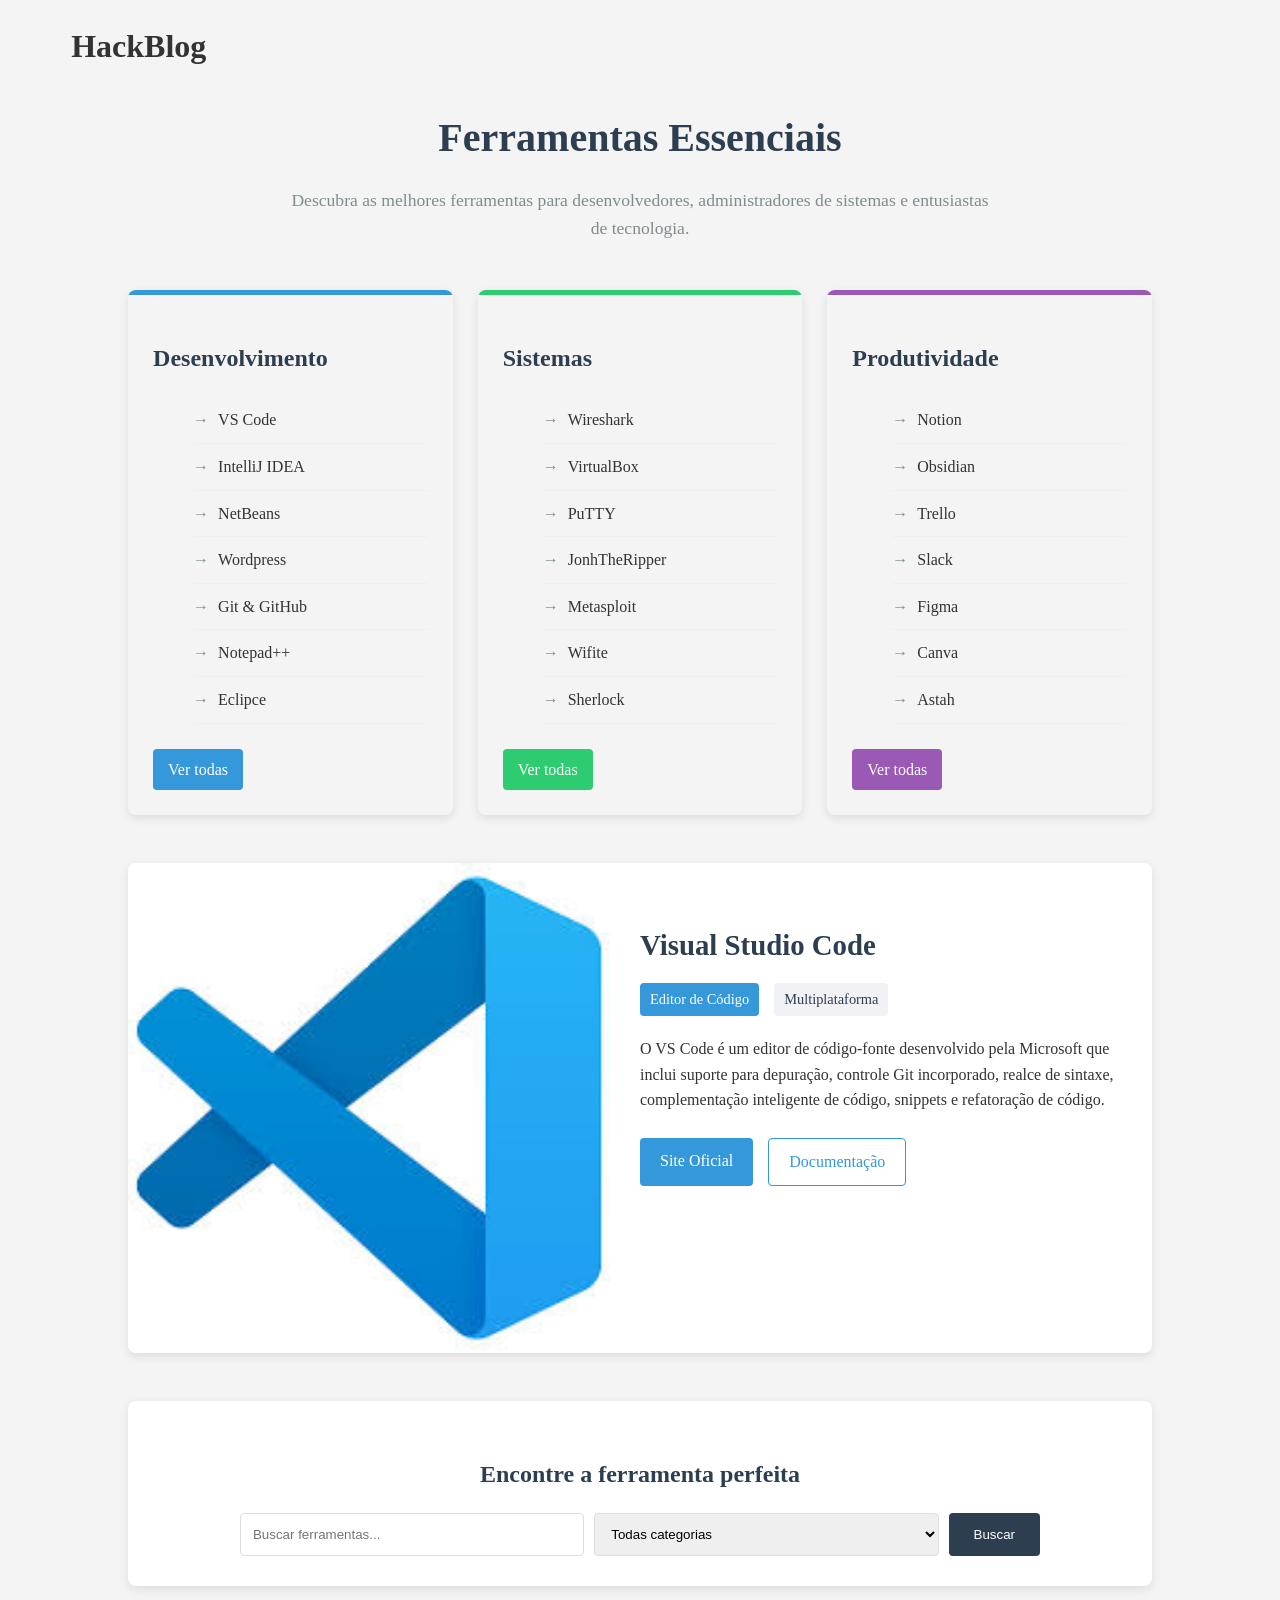
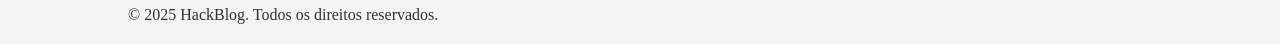
==== Ferramentas/ferramentas.html @ bf733ca4 "Subir o HackBlog no github" ====
<!DOCTYPE html>
<html lang="pt-br">
<head>
    <meta charset="UTF-8">
    <meta name="viewport" content="width=device-width, initial-scale=1.0">
    <title>Ferramentas - HackBlog</title>
    <link rel="stylesheet" href="style.css">
   
</head>
<body>
    <header>
        <div class="container">
            <h1>HackBlog</h1>

    <main class="container">
        <section class="tools-intro">
            <h2>Ferramentas Essenciais</h2>
            <p>Descubra as melhores ferramentas para desenvolvedores, administradores de sistemas e entusiastas de tecnologia.</p>
        </section>

        <div class="tools-categories">
            <div class="category-card dev-tools">
                <h3>Desenvolvimento</h3>
                <ul>
                    <li>VS Code</li>
                    <li>IntelliJ IDEA</li>
                    <li>NetBeans</li>
                    <li>Wordpress</li>
                    <li>Git & GitHub</li>
                    <li>Notepad++</li>
                    <li>Eclipce</li>
                    <!-- <li>Docker</li>
                    <li>Postman</li> -->
                </ul>
                <a href="#" class="category-link">Ver todas</a>
            </div>

            <div class="category-card sys-tools">
                <h3>Sistemas</h3>
                <ul>
                    <li>Wireshark</li>
                    <li>VirtualBox</li>
                    <li>PuTTY</li>
                    <li>JonhTheRipper</li>
                    <li>Metasploit</li>
                    <li>Wifite</li>
                    <li>Sherlock</li>
                    <!-- <li>Ansible</li>
                    <li>Prometheus</li>
                    <li>Kubernetes</li> -->
                </ul>
                <a href="#" class="category-link">Ver todas</a>
            </div>

            <div class="category-card prod-tools">
                <h3>Produtividade</h3>
                <ul>
                    <li>Notion</li>
                    <li>Obsidian</li>
                    <li>Trello</li>
                    <li>Slack</li>
                    <li>Figma</li>
                    <li>Canva</li>
                    <li>Astah</li>
                </ul>
                <a href="#" class="category-link">Ver todas</a>
            </div>
        </div>

        <section class="featured-tool">
            <div class="tool-image">
                <img src="../img/Visual Studio Code.jpeg" alt="VS Code">
            </div>
            <div class="tool-details">
                <h3>Visual Studio Code</h3>
                <div class="tool-meta">
                    <span class="tool-type">Editor de Código</span>
                    <span class="tool-platform">Multiplataforma</span>
                </div>
                <p>O VS Code é um editor de código-fonte desenvolvido pela Microsoft que inclui suporte para depuração, controle Git incorporado, realce de sintaxe, complementação inteligente de código, snippets e refatoração de código.</p>
                <div class="tool-links">
                    <a href="#" class="tool-btn primary">Site Oficial</a>
                    <a href="#" class="tool-btn secondary">Documentação</a>
                </div>
            </div>
        </section>

        <section class="tools-search">
            <h3>Encontre a ferramenta perfeita</h3>
            <form>
                <input type="text" placeholder="Buscar ferramentas...">
                <select>
                    <option value="">Todas categorias</option>
                    <option value="dev">Desenvolvimento</option>
                    <option value="sys">Sistemas</option>
                    <option value="prod">Produtividade</option>
                </select>
                <button type="submit">Buscar</button>
            </form>
        </section>
    </main>

    <footer>
        <div class="container">
            <p>&copy; 2025 HackBlog. Todos os direitos reservados.</p>
        </div>
    </footer>

    <script src="js/nav-bar.js"></script>
</body>
</html>
---- Ferramentas/style.css ----
/* Estilos específicos para a página de Ferramentas */

head {
    font-family: Arial, sans-serif;
    margin: 0;
    padding: 0;
}

body {
    background-color: #f4f4f4;
    color: #333;
    line-height: 1.6;
}


.container {
    width: 90%;
    max-width: 1200px;
    margin: 0 auto;
    padding: 0 15px;
}

.tools-banner {
    background: url('https://via.placeholder.com/1200x400/34495e/ffffff?text=Tools+Tech') no-repeat center center;
    background-size: cover;
    height: 300px;
    border-radius: 8px;
    margin-bottom: 2rem;
    display: flex;
    align-items: center;
    position: relative;
}

.tools-intro {
    text-align: center;
    margin-bottom: 3rem;
}

.tools-intro h2 {
    color: #2c3e50;
    font-size: 2.5rem;
    margin-bottom: 1rem;
}

.tools-intro p {
    color: #7f8c8d;
    font-size: 1.1rem;
    max-width: 700px;
    margin: 0 auto;
}

.tools-categories {
    display: grid;
    grid-template-columns: repeat(auto-fit, minmax(300px, 1fr));
    gap: 25px;
    margin-bottom: 3rem;
}

.category-card {
    padding: 25px;
    border-radius: 8px;
    box-shadow: 0 3px 10px rgba(0,0,0,0.1);
    transition: transform 0.3s;
    position: relative;
    overflow: hidden;
    z-index: 1;
}

.category-card::before {
    content: '';
    position: absolute;
    top: 0;
    left: 0;
    right: 0;
    height: 5px;
    z-index: 2;
}

.category-card.dev-tools::before {
    background: #3498db;
}

.category-card.sys-tools::before {
    background: #2ecc71;
}

.category-card.prod-tools::before {
    background: #9b59b6;
}

.category-card:hover {
    transform: translateY(-5px);
}

.category-card h3 {
    color: #2c3e50;
    margin-bottom: 20px;
    font-size: 1.5rem;
}

.category-card ul {
    list-style: none;
    margin-bottom: 25px;
}

.category-card li {
    padding: 10px 0;
    border-bottom: 1px solid #ecf0f1;
    position: relative;
    padding-left: 25px;
}

.category-card li::before {
    content: '→';
    position: absolute;
    left: 0;
    color: #7f8c8d;
}

.category-link {
    display: inline-block;
    padding: 8px 15px;
    border-radius: 4px;
    font-weight: 500;
    text-decoration: none;
    transition: all 0.3s;
}

.dev-tools .category-link {
    background: #3498db;
    color: white;
}

.sys-tools .category-link {
    background: #2ecc71;
    color: white;
}

.prod-tools .category-link {
    background: #9b59b6;
    color: white;
}

.category-link:hover {
    opacity: 0.9;
    text-decoration: none;
}

.featured-tool {
    display: flex;
    background: white;
    border-radius: 8px;
    box-shadow: 0 3px 10px rgba(0,0,0,0.1);
    overflow: hidden;
    margin-bottom: 3rem;
}

.tool-image {
    flex: 1;
    min-width: 300px;
}

.tool-image img {
    width: 100%;
    height: 100%;
    object-fit: cover;
}

.tool-details {
    flex: 1;
    padding: 30px;
}

.tool-details h3 {
    color: #2c3e50;
    font-size: 1.8rem;
    margin-bottom: 15px;
}

.tool-meta {
    display: flex;
    gap: 15px;
    margin-bottom: 20px;
}

.tool-type, .tool-platform {
    font-size: 0.9rem;
    padding: 5px 10px;
    border-radius: 4px;
}

.tool-type {
    background: #3498db;
    color: white;
}

.tool-platform {
    background: #f1f2f6;
    color: #2c3e50;
}

.tool-links {
    display: flex;
    gap: 15px;
    margin-top: 25px;
}

.tool-btn {
    padding: 10px 20px;
    border-radius: 4px;
    text-decoration: none;
    font-weight: 500;
    transition: all 0.3s;
}

.tool-btn.primary {
    background: #3498db;
    color: white;
}

.tool-btn.secondary {
    border: 1px solid #3498db;
    color: #3498db;
}

.tool-btn:hover {
    opacity: 0.9;
}

.tools-search {
    background: white;
    padding: 30px;
    border-radius: 8px;
    box-shadow: 0 3px 10px rgba(0,0,0,0.1);
    text-align: center;
}

.tools-search h3 {
    color: #2c3e50;
    margin-bottom: 20px;
    font-size: 1.5rem;
}

.tools-search form {
    display: flex;
    max-width: 800px;
    margin: 0 auto;
    gap: 10px;
}

.tools-search input, .tools-search select {
    flex: 1;
    padding: 12px;
    border: 1px solid #ddd;
    border-radius: 4px;
}

.tools-search button {
    background: #2c3e50;
    color: white;
    border: none;
    padding: 0 25px;
    border-radius: 4px;
    cursor: pointer;
    transition: background 0.3s;
}

.tools-search button:hover {
    background: #3498db;
}

@media (max-width: 768px) {
    .featured-tool {
        flex-direction: column;
    }
    
    .tool-image {
        min-width: auto;
        height: 200px;
    }
    
    .tools-search form {
        flex-direction: column;
    }
}
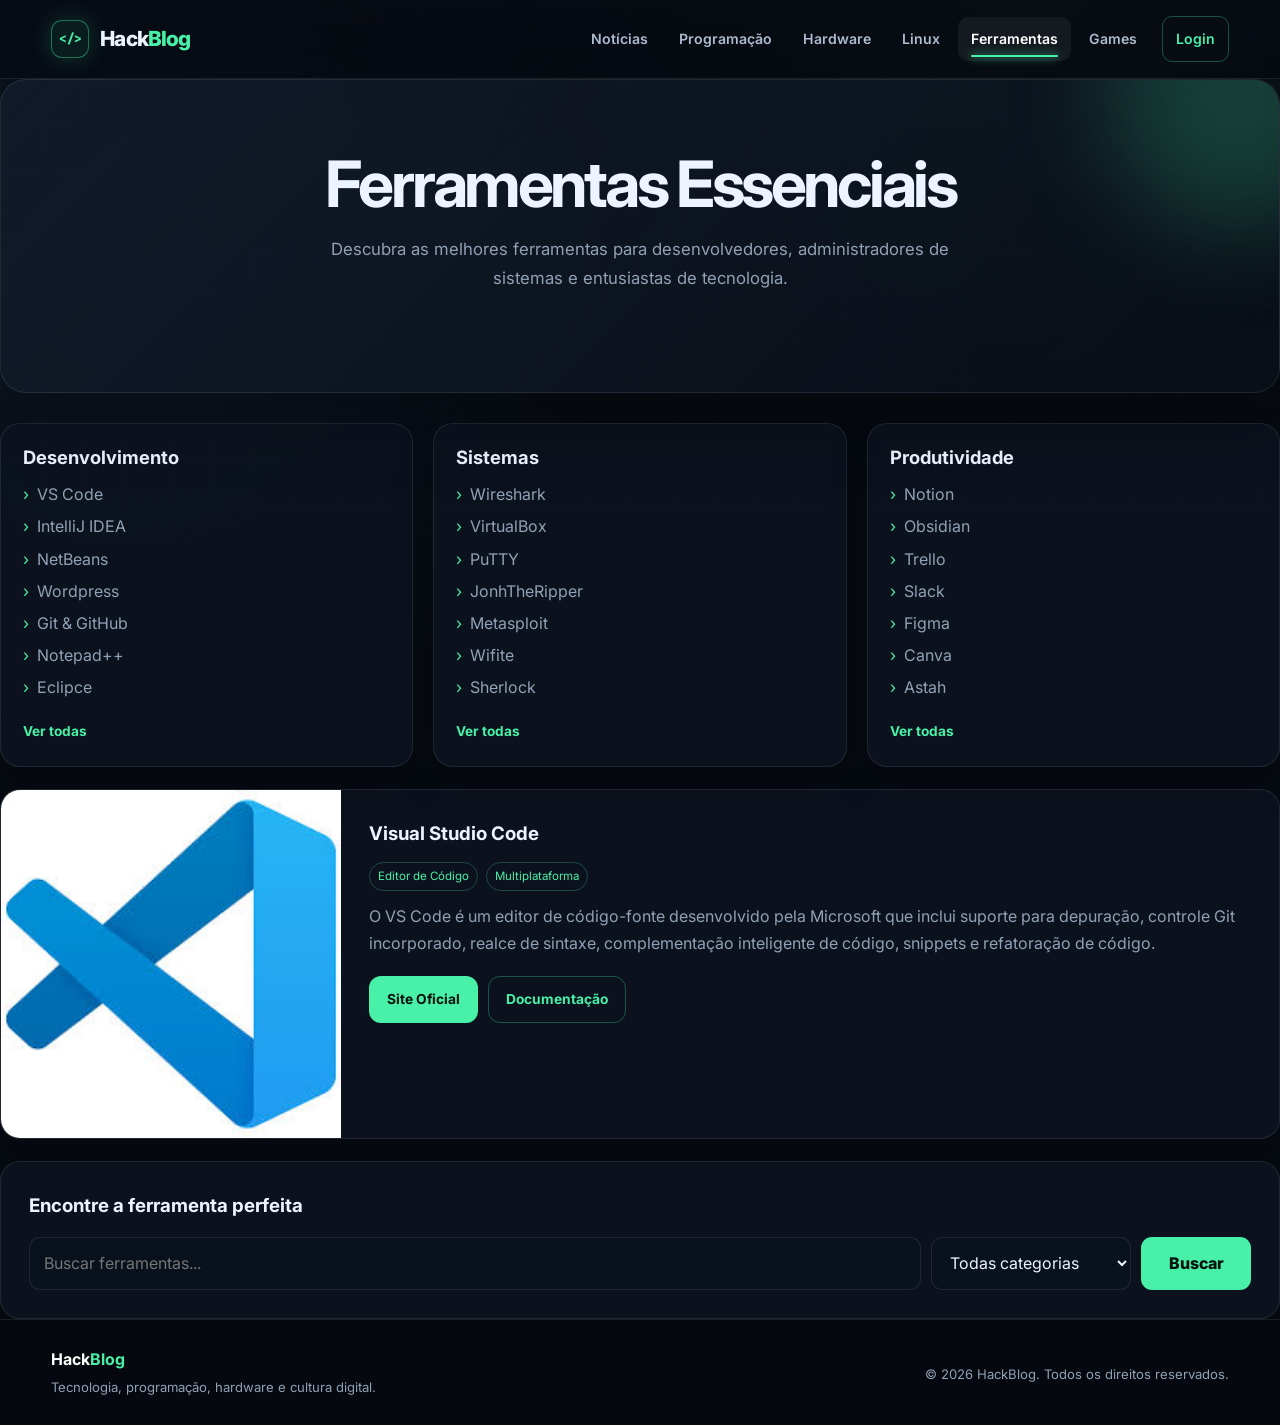
==== commit 46980def: "Arquivos movidos manualmente para a raiz" ====
--- a/Ferramentas/ferramentas.html
+++ b/Ferramentas/ferramentas.html
@@ -8,11 +8,23 @@
    
 </head>
 <body>
-    <header>
-        <div class="container">
-            <h1>HackBlog</h1>
+    <header class="site-header">
+  <div class="container nav-shell">
+    <a class="brand" href="../Inicio/index.html" aria-label="HackBlog - Início"><span class="brand-mark">&lt;/&gt;</span><span>Hack<span>Blog</span></span></a>
+    <nav class="main-nav" aria-label="Navegação principal">
+      <a href="../Home/home.html">Notícias</a>
+      <a href="../Programacao/programacao.html">Programação</a>
+      <a href="../Hardware/hardware.html">Hardware</a>
+      <a href="../Tipos de Linux/distroslinux.html">Linux</a>
+      <a href="../Ferramentas/ferramentas.html">Ferramentas</a>
+      <a href="../Games/jogos.html">Games</a>
+      <a class="nav-login" href="../Login/login.html">Login</a>
+    </nav>
+    <button class="menu-toggle" aria-label="Abrir menu" aria-expanded="false"><span></span><span></span><span></span></button>
+  </div>
+</header>
 
-    <main class="container">
+<main>
         <section class="tools-intro">
             <h2>Ferramentas Essenciais</h2>
             <p>Descubra as melhores ferramentas para desenvolvedores, administradores de sistemas e entusiastas de tecnologia.</p>
@@ -100,12 +112,13 @@
         </section>
     </main>
 
-    <footer>
-        <div class="container">
-            <p>&copy; 2025 HackBlog. Todos os direitos reservados.</p>
-        </div>
-    </footer>
+    <footer class="site-footer">
+  <div class="container footer-inner">
+    <div><strong>Hack<span>Blog</span></strong><p>Tecnologia, programação, hardware e cultura digital.</p></div>
+    <p>© 2026 HackBlog. Todos os direitos reservados.</p>
+  </div>
+</footer>
 
-    <script src="js/nav-bar.js"></script>
+    <script src="../nav-bar.js"></script>
 </body>
 </html>
--- a/Ferramentas/style.css
+++ b/Ferramentas/style.css
@@ -1,285 +1,6 @@
-/* Estilos específicos para a página de Ferramentas */
 
-head {
-    font-family: Arial, sans-serif;
-    margin: 0;
-    padding: 0;
-}
-
-body {
-    background-color: #f4f4f4;
-    color: #333;
-    line-height: 1.6;
-}
-
-
-.container {
-    width: 90%;
-    max-width: 1200px;
-    margin: 0 auto;
-    padding: 0 15px;
-}
-
-.tools-banner {
-    background: url('https://via.placeholder.com/1200x400/34495e/ffffff?text=Tools+Tech') no-repeat center center;
-    background-size: cover;
-    height: 300px;
-    border-radius: 8px;
-    margin-bottom: 2rem;
-    display: flex;
-    align-items: center;
-    position: relative;
-}
-
-.tools-intro {
-    text-align: center;
-    margin-bottom: 3rem;
-}
-
-.tools-intro h2 {
-    color: #2c3e50;
-    font-size: 2.5rem;
-    margin-bottom: 1rem;
-}
-
-.tools-intro p {
-    color: #7f8c8d;
-    font-size: 1.1rem;
-    max-width: 700px;
-    margin: 0 auto;
-}
-
-.tools-categories {
-    display: grid;
-    grid-template-columns: repeat(auto-fit, minmax(300px, 1fr));
-    gap: 25px;
-    margin-bottom: 3rem;
-}
-
-.category-card {
-    padding: 25px;
-    border-radius: 8px;
-    box-shadow: 0 3px 10px rgba(0,0,0,0.1);
-    transition: transform 0.3s;
-    position: relative;
-    overflow: hidden;
-    z-index: 1;
-}
-
-.category-card::before {
-    content: '';
-    position: absolute;
-    top: 0;
-    left: 0;
-    right: 0;
-    height: 5px;
-    z-index: 2;
-}
-
-.category-card.dev-tools::before {
-    background: #3498db;
-}
-
-.category-card.sys-tools::before {
-    background: #2ecc71;
-}
-
-.category-card.prod-tools::before {
-    background: #9b59b6;
-}
-
-.category-card:hover {
-    transform: translateY(-5px);
-}
-
-.category-card h3 {
-    color: #2c3e50;
-    margin-bottom: 20px;
-    font-size: 1.5rem;
-}
-
-.category-card ul {
-    list-style: none;
-    margin-bottom: 25px;
-}
-
-.category-card li {
-    padding: 10px 0;
-    border-bottom: 1px solid #ecf0f1;
-    position: relative;
-    padding-left: 25px;
-}
-
-.category-card li::before {
-    content: '→';
-    position: absolute;
-    left: 0;
-    color: #7f8c8d;
-}
-
-.category-link {
-    display: inline-block;
-    padding: 8px 15px;
-    border-radius: 4px;
-    font-weight: 500;
-    text-decoration: none;
-    transition: all 0.3s;
-}
-
-.dev-tools .category-link {
-    background: #3498db;
-    color: white;
-}
-
-.sys-tools .category-link {
-    background: #2ecc71;
-    color: white;
-}
-
-.prod-tools .category-link {
-    background: #9b59b6;
-    color: white;
-}
-
-.category-link:hover {
-    opacity: 0.9;
-    text-decoration: none;
-}
-
-.featured-tool {
-    display: flex;
-    background: white;
-    border-radius: 8px;
-    box-shadow: 0 3px 10px rgba(0,0,0,0.1);
-    overflow: hidden;
-    margin-bottom: 3rem;
-}
-
-.tool-image {
-    flex: 1;
-    min-width: 300px;
-}
-
-.tool-image img {
-    width: 100%;
-    height: 100%;
-    object-fit: cover;
-}
-
-.tool-details {
-    flex: 1;
-    padding: 30px;
-}
-
-.tool-details h3 {
-    color: #2c3e50;
-    font-size: 1.8rem;
-    margin-bottom: 15px;
-}
-
-.tool-meta {
-    display: flex;
-    gap: 15px;
-    margin-bottom: 20px;
-}
-
-.tool-type, .tool-platform {
-    font-size: 0.9rem;
-    padding: 5px 10px;
-    border-radius: 4px;
-}
-
-.tool-type {
-    background: #3498db;
-    color: white;
-}
-
-.tool-platform {
-    background: #f1f2f6;
-    color: #2c3e50;
-}
-
-.tool-links {
-    display: flex;
-    gap: 15px;
-    margin-top: 25px;
-}
-
-.tool-btn {
-    padding: 10px 20px;
-    border-radius: 4px;
-    text-decoration: none;
-    font-weight: 500;
-    transition: all 0.3s;
-}
-
-.tool-btn.primary {
-    background: #3498db;
-    color: white;
-}
-
-.tool-btn.secondary {
-    border: 1px solid #3498db;
-    color: #3498db;
-}
-
-.tool-btn:hover {
-    opacity: 0.9;
-}
-
-.tools-search {
-    background: white;
-    padding: 30px;
-    border-radius: 8px;
-    box-shadow: 0 3px 10px rgba(0,0,0,0.1);
-    text-align: center;
-}
-
-.tools-search h3 {
-    color: #2c3e50;
-    margin-bottom: 20px;
-    font-size: 1.5rem;
-}
-
-.tools-search form {
-    display: flex;
-    max-width: 800px;
-    margin: 0 auto;
-    gap: 10px;
-}
-
-.tools-search input, .tools-search select {
-    flex: 1;
-    padding: 12px;
-    border: 1px solid #ddd;
-    border-radius: 4px;
-}
-
-.tools-search button {
-    background: #2c3e50;
-    color: white;
-    border: none;
-    padding: 0 25px;
-    border-radius: 4px;
-    cursor: pointer;
-    transition: background 0.3s;
-}
-
-.tools-search button:hover {
-    background: #3498db;
-}
-
-@media (max-width: 768px) {
-    .featured-tool {
-        flex-direction: column;
-    }
-    
-    .tool-image {
-        min-width: auto;
-        height: 200px;
-    }
-    
-    .tools-search form {
-        flex-direction: column;
-    }
-}+@import url('https://fonts.googleapis.com/css2?family=Inter:wght@400;500;600;700;800&family=JetBrains+Mono:wght@500;600&display=swap');
+:root{--bg:#070b12;--surface:#0d1420;--surface2:#111b2a;--text:#edf4ff;--muted:#91a1b5;--line:rgba(255,255,255,.09);--accent:#48f0a8;--accent2:#5da9ff;--glow:rgba(72,240,168,.2);--max:1180px}
+*{box-sizing:border-box;margin:0;padding:0}html{scroll-behavior:smooth}body{font-family:Inter,system-ui,sans-serif;background:radial-gradient(circle at 80% -10%,rgba(72,240,168,.08),transparent 28%),radial-gradient(circle at 10% 20%,rgba(93,169,255,.07),transparent 30%),var(--bg);color:var(--text);line-height:1.7;min-height:100vh}body:before{content:"";position:fixed;inset:0;pointer-events:none;background-image:linear-gradient(rgba(255,255,255,.025) 1px,transparent 1px),linear-gradient(90deg,rgba(255,255,255,.025) 1px,transparent 1px);background-size:42px 42px;mask-image:linear-gradient(to bottom,black,transparent 75%)}a{color:inherit}.container{width:min(92%,var(--max));margin:auto}.site-header{position:sticky;top:0;z-index:1000;background:rgba(7,11,18,.78);backdrop-filter:blur(18px);border-bottom:1px solid var(--line)}.nav-shell{height:78px;display:flex;align-items:center;justify-content:space-between;gap:28px}.brand{display:flex;align-items:center;gap:11px;text-decoration:none;font-weight:800;font-size:1.3rem;letter-spacing:-.04em}.brand span:last-child span,.site-footer strong span{color:var(--accent)}.brand-mark{display:grid;place-items:center;width:38px;height:38px;border:1px solid rgba(72,240,168,.4);border-radius:11px;background:rgba(72,240,168,.08);color:var(--accent);font-family:'JetBrains Mono',monospace;font-size:.8rem;box-shadow:0 0 25px var(--glow)}.main-nav{display:flex;align-items:center;gap:5px}.main-nav a{position:relative;text-decoration:none;color:#aebbd0;padding:10px 13px;border-radius:10px;font-size:.88rem;font-weight:600;transition:.25s}.main-nav a:hover,.main-nav a.active{color:#fff;background:rgba(255,255,255,.055)}.main-nav a.active:after{content:"";position:absolute;left:13px;right:13px;bottom:4px;height:2px;border-radius:99px;background:var(--accent);box-shadow:0 0 10px var(--accent)}.main-nav .nav-login{border:1px solid rgba(72,240,168,.3);color:var(--accent);margin-left:7px}.menu-toggle{display:none;border:0;background:transparent;width:44px;height:44px;cursor:pointer}.menu-toggle span{display:block;width:22px;height:2px;background:#fff;margin:5px auto;border-radius:3px;transition:.25s}.menu-toggle.is-open span:nth-child(1){transform:translateY(7px) rotate(45deg)}.menu-toggle.is-open span:nth-child(2){opacity:0}.menu-toggle.is-open span:nth-child(3){transform:translateY(-7px) rotate(-45deg)}main.container{padding:58px 0 80px}.site-footer{border-top:1px solid var(--line);background:rgba(5,8,13,.7)}.footer-inner{min-height:105px;display:flex;align-items:center;justify-content:space-between;gap:30px;color:var(--muted);font-size:.82rem}.footer-inner strong{color:#fff;font-size:1rem}.footer-inner p{margin-top:3px}.welcome,.hero-programming,.hardware-banner,.tools-intro,.games-hero,.linux-header{border:1px solid var(--line);border-radius:26px;background:linear-gradient(135deg,rgba(17,27,42,.92),rgba(10,16,25,.72));box-shadow:0 25px 70px rgba(0,0,0,.25);position:relative;overflow:hidden}.welcome:after,.hero-programming:after,.hardware-banner:after,.tools-intro:after,.games-hero:after,.linux-header:after{content:"";position:absolute;width:260px;height:260px;right:-90px;top:-110px;border-radius:50%;background:var(--glow);filter:blur(50px);pointer-events:none}.welcome{text-align:center;padding:100px 30px}.welcome h2,.hero-programming h2,.tools-intro h2{font-size:clamp(2.2rem,5vw,4.2rem);line-height:1.05;letter-spacing:-.055em;margin-bottom:18px}.welcome p,.hero-programming p,.tools-intro p{color:var(--muted);font-size:1.05rem;max-width:680px;margin:0 auto 30px}.btn,.read-more,.hardware-btn,.game-btn,.tool-btn{display:inline-flex;align-items:center;justify-content:center;text-decoration:none;border-radius:12px;padding:11px 17px;font-weight:700;font-size:.86rem;transition:.25s;border:1px solid rgba(72,240,168,.3)}.btn{background:var(--accent);color:#06120d;box-shadow:0 12px 35px var(--glow)}.btn:hover{transform:translateY(-2px);box-shadow:0 16px 42px var(--glow)}.posts{display:grid;gap:28px}.post{background:rgba(13,20,32,.82);border:1px solid var(--line);border-radius:22px;padding:28px;overflow:hidden;box-shadow:0 18px 45px rgba(0,0,0,.18)}.post h1,.post h2,.post h3{line-height:1.15;letter-spacing:-.03em}.post h1{font-size:clamp(1.55rem,3vw,2.3rem);margin-bottom:8px}.post h4{color:var(--muted);font-weight:500;margin-bottom:10px}.post-date{font-family:'JetBrains Mono',monospace;font-size:.7rem;color:var(--accent);display:inline-block;margin-bottom:18px}.post img{width:100%;max-height:500px;object-fit:cover;border-radius:16px;border:1px solid var(--line);margin:4px 0 22px}.post p{color:#bac6d6;margin:0 0 16px}.post li{color:#bac6d6;margin:5px 0 5px 22px}.read-more{margin-top:10px;color:var(--accent);background:rgba(72,240,168,.06)}.read-more:hover,.hardware-btn:hover,.game-btn:hover,.tool-btn:hover{transform:translateY(-2px);background:rgba(72,240,168,.12)}.sidebar-content{display:grid;grid-template-columns:1fr 1fr;gap:20px;margin-top:28px}.recent-posts,.categories{padding:22px;border:1px solid var(--line);border-radius:18px;background:var(--surface)}.recent-posts h3,.categories h3{margin-bottom:12px}.recent-posts ul,.categories ul{list-style:none}.recent-posts li,.categories li{border-top:1px solid var(--line);padding:9px 0}.recent-posts a,.categories a{color:#aebbd0;text-decoration:none;font-size:.88rem}.recent-posts a:hover,.categories a:hover{color:var(--accent)}.hero-programming,.tools-intro{padding:70px 50px;margin-bottom:30px}.content-wrapper{display:grid;grid-template-columns:minmax(0,1fr) 290px;gap:28px}.content-wrapper:after{content:""}.hero-programming{text-align:left}.hero-programming h2{max-width:760px}.hero-programming p{margin-left:0}.hardware-banner,.games-hero{min-height:280px;display:flex;align-items:end;padding:45px;margin-bottom:30px}.banner-content,.hero-content{position:relative;z-index:1}.hardware-banner h2,.games-hero h2,.linux-header h1{font-size:clamp(2.1rem,5vw,3.7rem);letter-spacing:-.05em;line-height:1.05}.hardware-banner p,.games-hero p,.linux-header .subtitle{color:var(--muted);margin-top:12px}.hardware-grid{display:grid;grid-template-columns:repeat(3,1fr);gap:22px}.hardware-card,.game-card,.category-card,.featured-tool,.tools-search,.series-comparison,.series-evolution{background:rgba(13,20,32,.82);border:1px solid var(--line);border-radius:20px;overflow:hidden;box-shadow:0 16px 40px rgba(0,0,0,.17)}.hardware-card img{width:100%;height:210px;object-fit:cover}.card-content,.game-info,.category-card{padding:22px}.card-content h3,.game-info h3,.category-card h3{font-size:1.15rem;line-height:1.25;margin-bottom:12px}.specs{display:flex;gap:8px;flex-wrap:wrap;color:var(--muted);font-size:.78rem}.hardware-btn,.game-btn{margin-top:18px;color:var(--accent);background:rgba(72,240,168,.05)}.games-hero{min-height:330px;background:linear-gradient(120deg,rgba(5,9,15,.7),rgba(5,9,15,.15)),url('../img/watch-dogs.webp') center/cover}.game-series{display:grid;gap:22px}.game-card{display:grid;grid-template-columns:340px 1fr}.game-image{position:relative;min-height:260px}.game-image img{width:100%;height:100%;object-fit:cover}.release-year{position:absolute;left:16px;top:16px;background:rgba(7,11,18,.8);backdrop-filter:blur(8px);padding:5px 9px;border:1px solid var(--line);border-radius:8px;font-family:'JetBrains Mono',monospace;color:var(--accent);font-size:.75rem}.game-rating{display:flex;justify-content:space-between;max-width:220px;color:var(--accent);margin-bottom:12px}.score{color:#fff;font-weight:700}.game-features{padding-left:18px;color:var(--muted);font-size:.9rem}.series-comparison,.series-evolution{margin-top:30px;padding:28px}.series-comparison h2,.series-evolution h2{margin-bottom:20px;letter-spacing:-.03em}.comparison-table{overflow:auto}.comparison-table table{width:100%;border-collapse:collapse;min-width:700px}.comparison-table th,.comparison-table td{text-align:left;padding:13px;border-bottom:1px solid var(--line);font-size:.84rem}.comparison-table th{color:var(--accent);font-family:'JetBrains Mono',monospace;font-size:.72rem}.evolution-timeline{display:grid;gap:14px}.timeline-item{display:grid;grid-template-columns:80px 1fr;gap:18px;padding:18px;border:1px solid var(--line);border-radius:14px;background:rgba(255,255,255,.02)}.timeline-year{font-family:'JetBrains Mono',monospace;color:var(--accent);font-weight:700}.timeline-content h3{margin-bottom:5px}.timeline-content p{color:var(--muted)}.tools-intro{text-align:center}.tools-categories{display:grid;grid-template-columns:repeat(3,1fr);gap:20px}.category-card{min-height:280px}.category-card ul{list-style:none;color:var(--muted);display:grid;gap:5px}.category-card li:before{content:"›";color:var(--accent);margin-right:8px}.category-link{display:inline-block;margin-top:18px;color:var(--accent);text-decoration:none;font-weight:700;font-size:.85rem}.featured-tool{display:grid;grid-template-columns:340px 1fr;margin-top:22px}.tool-image img{width:100%;height:100%;min-height:280px;object-fit:cover}.tool-details{padding:28px}.tool-meta{display:flex;gap:8px;margin:12px 0;flex-wrap:wrap}.tool-type,.tool-platform{font-size:.72rem;color:var(--accent);border:1px solid rgba(72,240,168,.25);padding:4px 8px;border-radius:999px}.tool-details p{color:var(--muted)}.tool-links{display:flex;gap:10px;margin-top:18px}.tool-btn.primary{color:#06120d;background:var(--accent)}.tool-btn.secondary{color:var(--accent);background:transparent}.tools-search{padding:28px;margin-top:22px}.tools-search form{display:grid;grid-template-columns:1fr 200px 110px;gap:10px;margin-top:15px}.tools-search input,.tools-search select,.tools-search button,.login-container input,.login-container button{font:inherit;border-radius:11px;border:1px solid var(--line);background:#09111d;color:var(--text);padding:12px 14px}.tools-search button,.login-container button{background:var(--accent);color:#06120d;border-color:transparent;font-weight:800;cursor:pointer}.linux-header{text-align:center;padding:60px 25px;margin-bottom:24px}.tux-icon img{width:110px;height:110px;object-fit:contain;filter:drop-shadow(0 15px 30px rgba(72,240,168,.16));margin-bottom:10px}.distro-tabs{display:flex;gap:8px;flex-wrap:wrap;margin-bottom:20px}.tab-button{font:inherit;background:var(--surface);border:1px solid var(--line);color:var(--muted);padding:10px 15px;border-radius:10px;cursor:pointer}.tab-button.active,.tab-button:hover{color:#07110d;background:var(--accent);border-color:var(--accent)}.tab-content{display:none}.tab-content.active{display:block}.distro-card,.linux-card{background:var(--surface);border:1px solid var(--line);border-radius:18px;padding:20px;margin-bottom:18px}.distro-card img,.linux-card img{max-width:100%;border-radius:13px}.login-container{width:min(92%,430px);margin:100px auto;padding:35px;background:rgba(13,20,32,.9);border:1px solid var(--line);border-radius:24px;box-shadow:0 25px 70px rgba(0,0,0,.35)}.login-container h2{font-size:2rem;margin-bottom:8px}.login-container form{display:grid;gap:16px;margin-top:22px}.input-group{display:grid;gap:7px}.input-group label{font-size:.82rem;color:var(--muted)}.login-container input{width:100%}.login-container input:focus{outline:none;border-color:rgba(72,240,168,.6);box-shadow:0 0 0 4px rgba(72,240,168,.08)}.error-message{color:#ff8d9d;margin-top:12px}.sidebar{display:none}
+@media(max-width:900px){.main-nav{gap:0}.main-nav a{padding:9px 8px}.hardware-grid,.tools-categories{grid-template-columns:1fr 1fr}.content-wrapper{grid-template-columns:1fr}.sidebar-content{grid-template-columns:1fr}.featured-tool{grid-template-columns:1fr}.game-card{grid-template-columns:260px 1fr}}
+@media(max-width:700px){.nav-shell{height:68px}.menu-toggle{display:block}.main-nav{display:none;position:absolute;left:4%;right:4%;top:75px;flex-direction:column;align-items:stretch;padding:10px;background:rgba(10,16,25,.97);backdrop-filter:blur(20px);border:1px solid var(--line);border-radius:16px;box-shadow:0 25px 50px rgba(0,0,0,.4)}.main-nav.is-open{display:flex}.main-nav a{padding:12px 14px}.main-nav .nav-login{margin:4px 0 0}.main-nav a.active:after{display:none}main.container{padding-top:35px}.welcome,.hero-programming,.tools-intro{padding:55px 22px}.hardware-grid,.tools-categories{grid-template-columns:1fr}.hardware-banner,.games-hero{min-height:240px;padding:28px}.game-card{grid-template-columns:1fr}.game-image{min-height:230px}.featured-tool{grid-template-columns:1fr}.tools-search form{grid-template-columns:1fr}.footer-inner{padding:25px 0;align-items:flex-start;flex-direction:column}.post{padding:20px}.series-comparison,.series-evolution{padding:20px}.timeline-item{grid-template-columns:1fr}.brand{font-size:1.15rem}}
